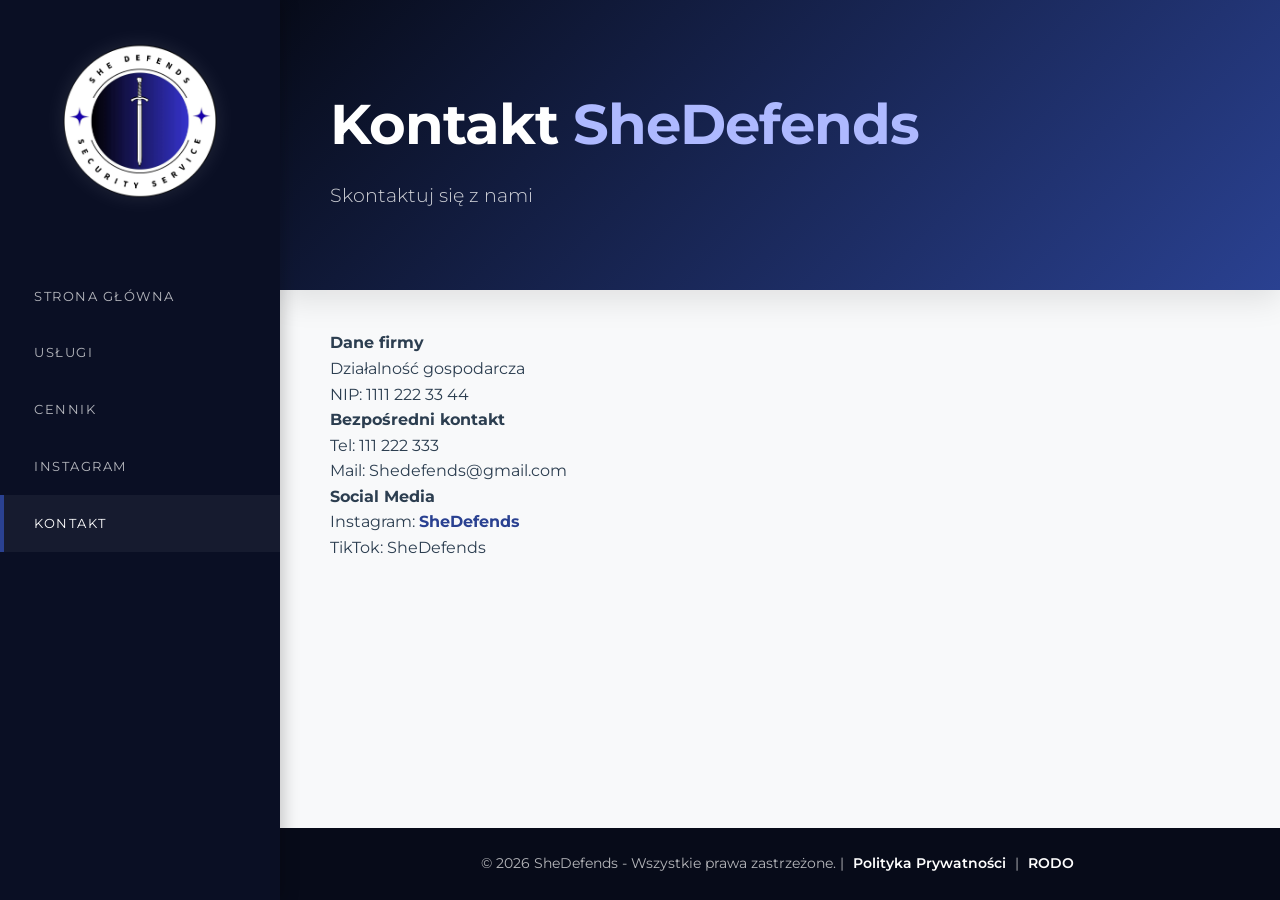
==== kontakt.html @ 5c24397f "Add files via upload" ====
<!DOCTYPE html>
<html lang="pl">
<head>
    <meta charset="UTF-8">
    <meta name="viewport" content="width=device-width, initial-scale=1.0">
    <title>SheDefends - Kontakt</title>
    <link href="https://fonts.googleapis.com/css2?family=Montserrat:wght@300;400;700&display=swap" rel="stylesheet">
    <link rel="stylesheet" href="style.css">
</head>
<body>
    <div class="container">
        <nav class="sidebar">
            <div class="logo-wrapper">
                <img src="logo.png" alt="Logo SheDefends" class="sidebar-logo">
            </div>
            <ul class="menu">
                <li><a href="index.html">Strona główna</a></li>
                <li><a href="uslugi.html">Usługi</a></li>
                <li><a href="cennik.html">Cennik</a></li>
                <li><a href="https://www.instagram.com/_shedefends_/" target="_blank">Instagram</a></li>
                <li><a href="kontakt.html" class="active">Kontakt</a></li>
            </ul>
        </nav>
        
        <main class="content">
            <header class="header-block">
                <h1>Kontakt <span class="accent">SheDefends</span></h1>
                <p class="subtitle">Skontaktuj się z nami</p>
            </header>

            <section class="about-section">
                <div class="services-grid">
                    <div class="service-card">
                        <strong>Dane firmy</strong>
                        <p>Działalność gospodarcza</p>
                        <p>NIP: 1111 222 33 44</p>
                    </div>
                    <div class="service-card">
                        <strong>Bezpośredni kontakt</strong>
                        <p>Tel: 111 222 333</p>
                        <p>Mail: <a href="mailto:Shedefends@gmail.com" style="color: var(--text-main); text-decoration: none;">Shedefends@gmail.com</a></p>
                    </div>
                    <div class="service-card">
                        <strong>Social Media</strong>
                        <p>Instagram: <a href="https://www.instagram.com/_shedefends_/" target="_blank" style="color: var(--accent-blue); font-weight: bold; text-decoration: none;">SheDefends</a></p>
                        <p>TikTok: SheDefends</p>
                    </div>
                </div>
            </section>

            <footer class="short-footer">
                <div class="footer-bottom">
                    <p>&copy; 2026 SheDefends - Wszystkie prawa zastrzeżone. | <a href="#">Polityka Prywatności</a> | <a href="#">RODO</a></p>
                </div>
            </footer>
        </main>
    </div>
</body>
</html>
---- style.css ----
:root {
    --primary-dark: #070b19;
    --sidebar-bg: #0a0f24;
    --accent-blue: #2a4191;
    --text-main: #2c3e50;
    --bg-light: #f8f9fa;
}

* {
    box-sizing: border-box;
    margin: 0;
    padding: 0;
}

body {
    font-family: 'Montserrat', sans-serif;
    background-color: var(--bg-light);
    color: var(--text-main);
    line-height: 1.6;
}

.container {
    display: flex;
    min-height: 100vh;
}

/* --- SIDEBAR --- */
.sidebar {
    width: 280px;
    background-color: var(--sidebar-bg);
    color: white;
    position: fixed;
    height: 100vh;
    display: flex;
    flex-direction: column;
    box-shadow: 4px 0 15px rgba(0,0,0,0.2);
    z-index: 100;
}

.logo-wrapper {
    padding: 40px 20px;
    text-align: center;
}

.sidebar-logo {
    width: 160px;
    height: 160px;
    object-fit: contain;
    filter: drop-shadow(0 0 10px rgba(255,255,255,0.1));
}

.menu {
    list-style: none;
    margin-top: 20px;
}

.menu li a {
    display: block;
    padding: 18px 30px;
    color: rgba(255,255,255,0.7);
    text-decoration: none;
    text-transform: uppercase;
    font-size: 13px;
    letter-spacing: 1.5px;
    transition: all 0.3s ease;
    border-left: 4px solid transparent;
}

.menu li a:hover, .menu li a.active {
    color: white;
    background: rgba(255,255,255,0.05);
    border-left: 4px solid var(--accent-blue);
}

/* --- MAIN CONTENT --- */
.content {
    margin-left: 280px; /* Szerokość sidebar */
    flex: 1;
    padding: 0;
    display: flex;
    flex-direction: column;
    min-height: 100vh;
}

/* --- HEADER BLOCK --- */
.header-block {
    background: linear-gradient(135deg, var(--primary-dark) 0%, var(--accent-blue) 100%);
    color: white;
    padding: 80px 50px;
    text-align: left;
    box-shadow: 0 10px 30px rgba(0,0,0,0.1);
    margin-bottom: 40px;
}

.header-block h1 {
    font-size: 3.5rem;
    font-weight: 700;
    letter-spacing: -1px;
    margin-bottom: 10px;
}

.header-block .accent {
    color: #aeb9ff;
}

.header-block .subtitle {
    font-size: 1.2rem;
    opacity: 0.8;
    font-weight: 300;
}

/* --- SEKCJA O NAS / USŁUGI --- */
.about-section {
    padding: 0 50px 50px 50px;
    max-width: 1200px;
}

.about-section h2 {
    font-size: 2rem;
    margin-bottom: 20px;
    color: var(--primary-dark);
    position: relative;
    padding-bottom: 10px;
}

.about-section h2::after {
    content: '';
    position: absolute;
    bottom: 0;
    left: 0;
    width: 60px;
    height: 4px;
    background: var(--accent-blue);
}

/* GRID USŁUG (Duże karty z pionowymi zdjęciami) */
.services-grid.large-grid {
    display: grid;
    grid-template-columns: repeat(auto-fit, minmax(400px, 1fr)); 
    gap: 40px;
    margin-top: 30px;
}

.service-card.large-card {
    background: white;
    padding: 0;
    border-radius: 15px;
    box-shadow: 0 10px 25px rgba(0,0,0,0.08);
    transition: transform 0.3s ease, box-shadow 0.3s ease;
    overflow: hidden;
    display: flex;
    flex-direction: column;
}

.service-card.large-card:hover {
    transform: translateY(-5px);
    box-shadow: 0 15px 35px rgba(0,0,0,0.12);
}

/* --- POPRAWIONE STYLIZACJA DLA PIONOWYCH ZDJĘĆ --- */
.card-image {
    width: 100%;
    /* 1. Usunięto stałą wysokość height: 450px */
    height: auto; 
    /* 2. Dodano portretowe proporcje ramki (Wysoka ramka) */
    aspect-ratio: 2 / 3; 
    /* 3. Powiedziano ramce, by kadrowała OD GÓRY, aby uratować głowy */
    object-position: top center; 
    
    object-fit: cover;
    border-bottom: 4px solid var(--accent-blue);
    transition: transform 0.5s ease;
}

.service-card.large-card:hover .card-image {
    transform: scale(1.05); 
}

/* Kontener na tekst pod zdjęciem */
.large-card strong {
    font-size: 1.5rem;
    color: var(--primary-dark);
    padding: 25px 25px 10px 25px;
    display: block;
}

.large-card p {
    font-size: 1.1rem;
    color: var(--text-main);
    padding: 0 25px 25px 25px;
}

/* Informacja pod siatką usług */
.update-info {
    margin-top: 40px;
    padding: 20px;
    background: #e9ecef;
    border-radius: 8px;
    font-style: italic;
    text-align: center;
}

/* --- SEKCJA OSTATNICH DZIAŁAŃ --- */
.activity-section {
    padding: 50px;
    max-width: 1000px;
    background-color: white;
    margin: 40px 50px 50px 50px;
    border-radius: 12px;
    box-shadow: 0 5px 15px rgba(0,0,0,0.03);
}

.activity-section h2 {
    font-size: 2rem;
    color: var(--primary-dark);
    margin-bottom: 10px;
}

.activity-feed {
    margin-top: 30px;
    display: flex;
    flex-direction: column;
    gap: 50px; 
}

.activity-item {
    padding-bottom: 40px;
    border-bottom: 1px solid #eee;
}

.activity-item:last-child {
    border-bottom: none;
    padding-bottom: 0;
}

.activity-date {
    display: inline-block;
    padding: 6px 12px;
    background-color: var(--primary-dark);
    color: white;
    border-radius: 4px;
    font-size: 0.85rem;
    font-weight: bold;
    margin-bottom: 15px;
}

.activity-item h3 {
    font-size: 1.8rem;
    color: var(--accent-blue);
    margin-bottom: 20px;
    line-height: 1.3;
}

/* Układ pionowy dla posta (zdjęcie, potem tekst) */
.activity-content {
    display: flex;
    flex-direction: column; 
    gap: 25px;
}

/* Zdjęcie w aktualnościach jako duży baner z uratowanymi głowami */
.activity-thumbnail {
    width: 100%;
    height: auto;
    /* Dodano kadrowanie od góry również tutaj */
    object-position: top center; 
    object-fit: cover;
    border-radius: 12px;
    box-shadow: 0 5px 15px rgba(0,0,0,0.1);
}

.activity-content p {
    font-size: 1.15rem;
    color: var(--text-main);
    line-height: 1.8;
}

.read-more {
    display: inline-block;
    margin-top: 20px;
    color: var(--accent-blue);
    text-decoration: none;
    font-weight: 700;
    font-size: 1rem;
    text-transform: uppercase;
    letter-spacing: 1px;
}

.read-more:hover {
    text-decoration: underline;
}

/* --- CENNIK (Ze strony cennik.html) --- */
.pricing-card {
    display: flex;
    flex-direction: column;
    justify-content: space-between;
    text-align: center;
    background: white;
    padding: 30px;
    border-radius: 12px;
    box-shadow: 0 5px 15px rgba(0,0,0,0.05);
    border-top: 4px solid var(--accent-blue);
}

.price-tag {
    font-size: 1.4rem;
    font-weight: 700;
    color: var(--accent-blue);
    margin-bottom: 15px;
    padding: 10px;
    background: rgba(42, 65, 145, 0.05);
    border-radius: 8px;
}

.pricing-features {
    list-style: none;
    margin-top: 15px;
    padding-top: 15px;
    border-top: 1px dashed #ddd;
    text-align: left;
    font-size: 0.9rem;
    color: #666;
}

.pricing-features li::before {
    content: "✓ ";
    color: var(--accent-blue);
    font-weight: bold;
}

/* --- MINIMALISTYCZNA STOPKA --- */
.short-footer {
    margin-top: auto; 
    padding: 25px 0;
    background-color: var(--primary-dark); 
    text-align: center;
}

.footer-bottom p {
    font-size: 0.85rem;
    color: rgba(255, 255, 255, 0.7); 
}

.footer-bottom a {
    color: white;
    text-decoration: none;
    margin: 0 5px;
    font-weight: 600;
    transition: color 0.3s;
}

.footer-bottom a:hover {
    color: var(--accent-blue);
    text-decoration: underline;
}

/* --- RESPONSYWNOŚĆ --- */
@media (max-width: 900px) {
    .container { flex-direction: column; }
    .sidebar { width: 100%; height: auto; position: relative; z-index: 1; }
    .content { margin-left: 0; }
    
    .header-block { padding: 50px 30px; }
    .header-block h1 { font-size: 2.2rem; }
    
    .about-section, .activity-section { padding: 30px; margin: 20px 0; }
    
    .services-grid.large-grid { grid-template-columns: 1fr; }
    
    /* Na telefonach ramka zdjęcia o proporcjach portretowych może być za duża. 
       Wracamy do stałej wysokości, ale z kadrowaniem od góry. */
    .card-image { 
        height: 350px; 
        aspect-ratio: auto; /* Wyłącza proporcje z głównego stylu */
        object-position: top center; 
    }
    
    .activity-thumbnail { height: auto; max-height: 300px; object-position: top center;}
}
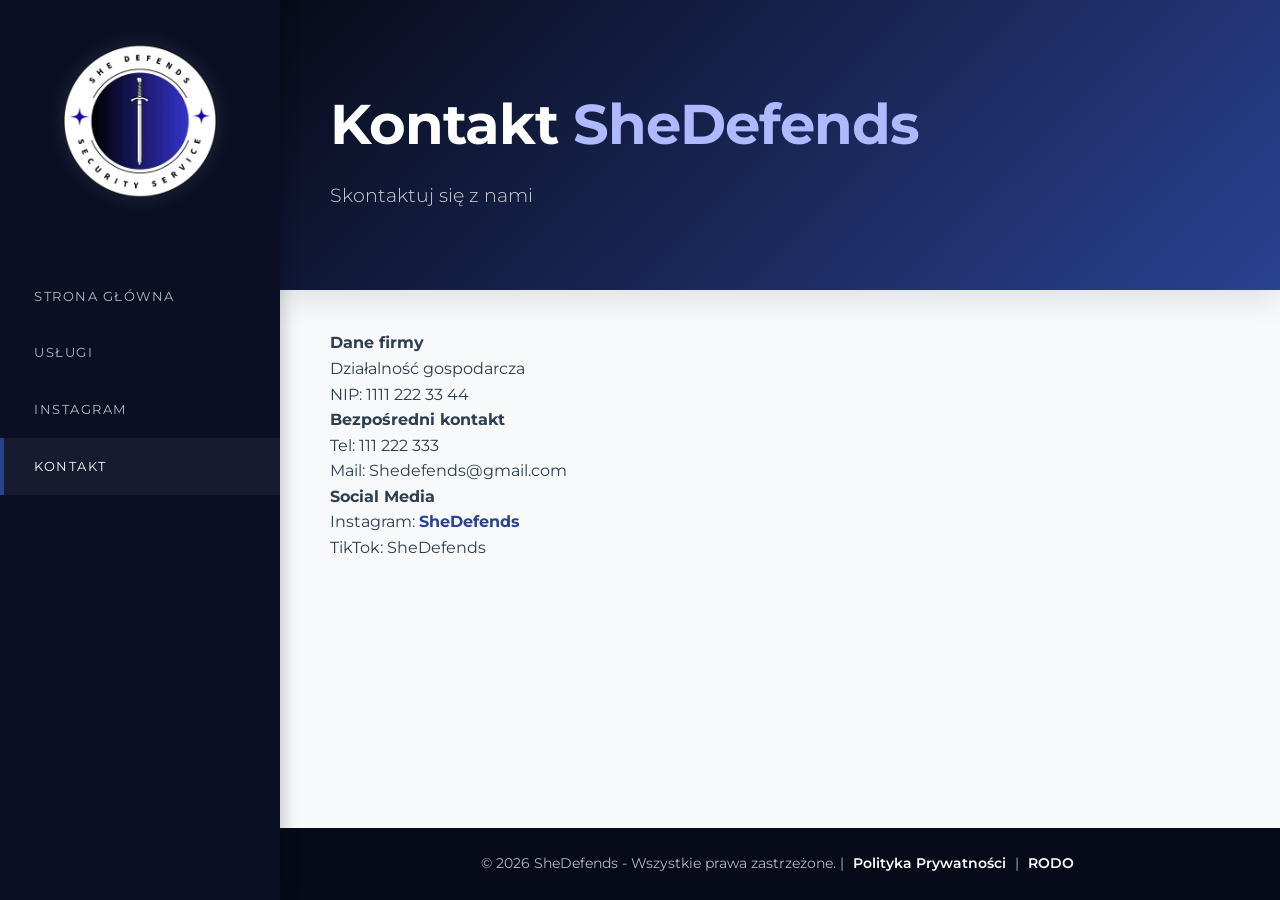
==== commit 158eb302: "Update kontakt.html" ====
--- a/kontakt.html
+++ b/kontakt.html
@@ -16,7 +16,6 @@
             <ul class="menu">
                 <li><a href="index.html">Strona główna</a></li>
                 <li><a href="uslugi.html">Usługi</a></li>
-                <li><a href="cennik.html">Cennik</a></li>
                 <li><a href="https://www.instagram.com/_shedefends_/" target="_blank">Instagram</a></li>
                 <li><a href="kontakt.html" class="active">Kontakt</a></li>
             </ul>
@@ -56,4 +55,4 @@
         </main>
     </div>
 </body>
-</html>+</html>
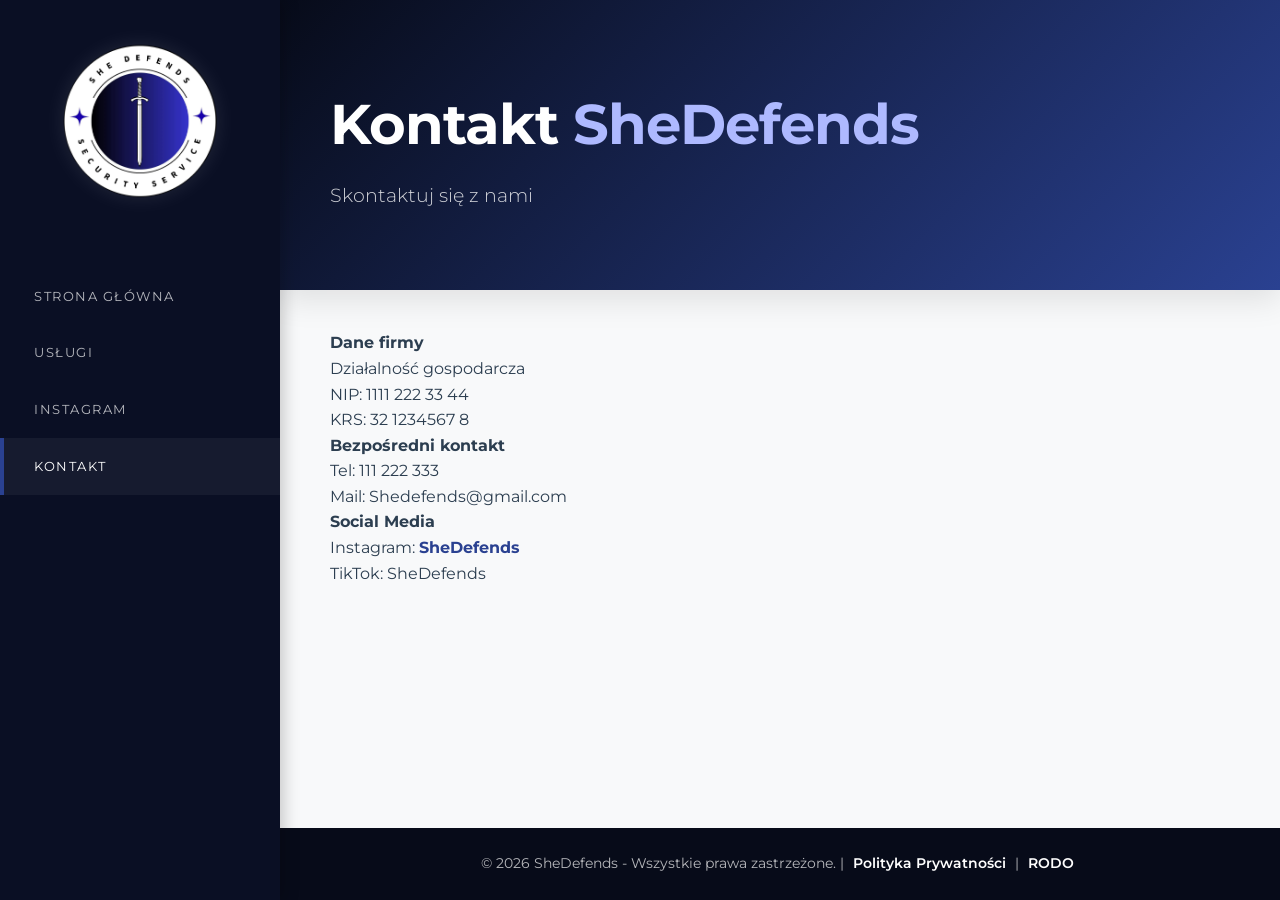
==== commit b87b1fe5: "Update kontakt.html" ====
--- a/kontakt.html
+++ b/kontakt.html
@@ -33,6 +33,7 @@
                         <strong>Dane firmy</strong>
                         <p>Działalność gospodarcza</p>
                         <p>NIP: 1111 222 33 44</p>
+                        <p>KRS: 32 1234567 8</p>
                     </div>
                     <div class="service-card">
                         <strong>Bezpośredni kontakt</strong>
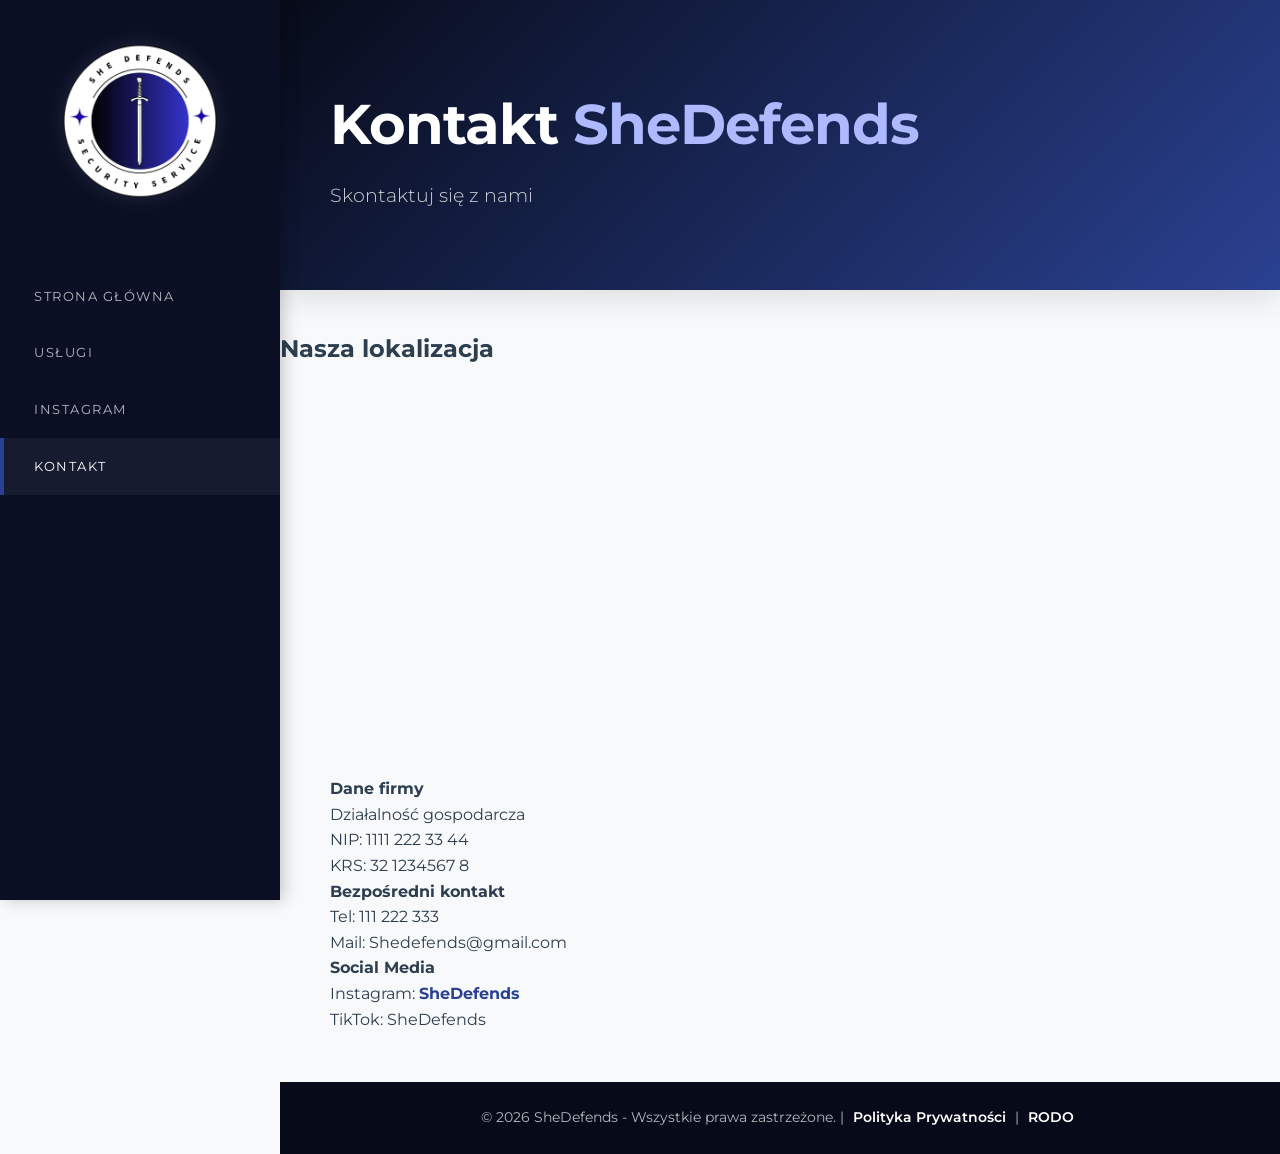
==== commit c5c0a03f: "Update kontakt.html" ====
--- a/kontakt.html
+++ b/kontakt.html
@@ -26,6 +26,13 @@
                 <h1>Kontakt <span class="accent">SheDefends</span></h1>
                 <p class="subtitle">Skontaktuj się z nami</p>
             </header>
+
+            <section class="map-section">
+                <h2>Nasza lokalizacja</h2>
+                <div class="map-container">
+                    <iframe src="https://www.google.com/maps/embed?pb=!1m18!1m12!1m3!1d156388.3543850543!2d20.896173264426462!3d52.23285502693898!2m3!1f0!2f0!3f0!3m2!1i1024!2i768!4f13.1!3m3!1m2!1s0x471ecc669a869f01%3A0x72f0be2a88ead3fc!2sWarszawa!5e0!3m2!1spl!2spl!4v1700000000000!5m2!1spl!2spl" width="100%" height="400" style="border:0;" allowfullscreen="" loading="lazy" referrerpolicy="no-referrer-when-downgrade"></iframe>
+                </div>
+            </section>
 
             <section class="about-section">
                 <div class="services-grid">
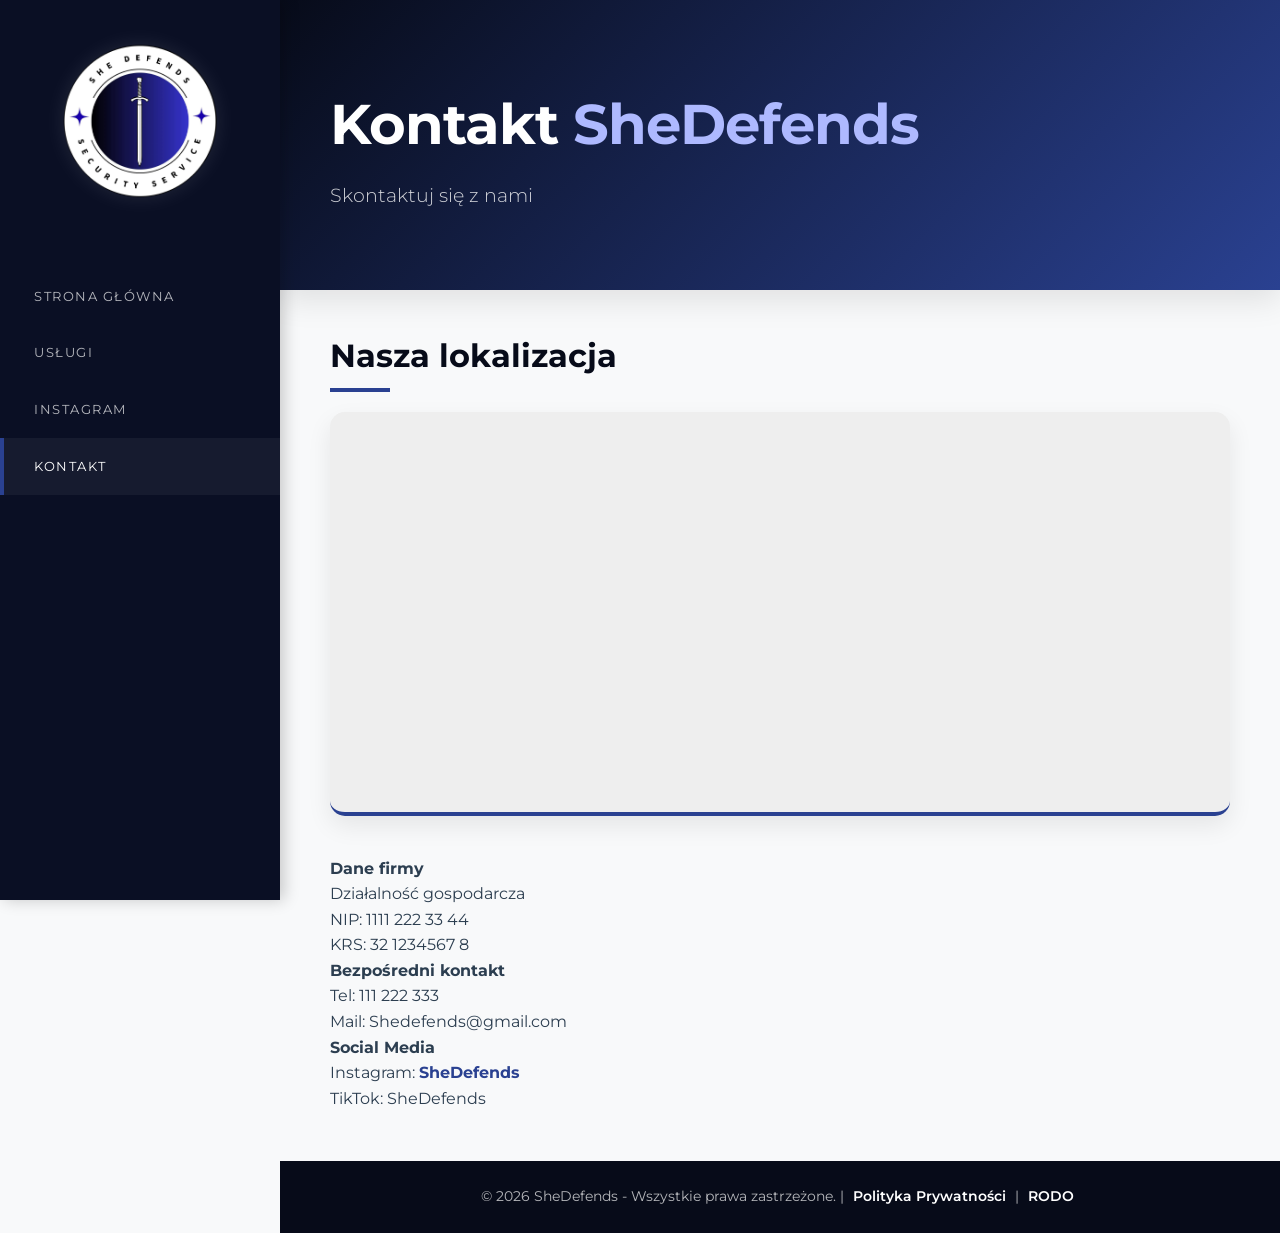
==== commit e5dc273f: "Update kontakt.html" ====
--- a/kontakt.html
+++ b/kontakt.html
@@ -30,7 +30,7 @@
             <section class="map-section">
                 <h2>Nasza lokalizacja</h2>
                 <div class="map-container">
-                    <iframe src="https://www.google.com/maps/embed?pb=!1m18!1m12!1m3!1d156388.3543850543!2d20.896173264426462!3d52.23285502693898!2m3!1f0!2f0!3f0!3m2!1i1024!2i768!4f13.1!3m3!1m2!1s0x471ecc669a869f01%3A0x72f0be2a88ead3fc!2sWarszawa!5e0!3m2!1spl!2spl!4v1700000000000!5m2!1spl!2spl" width="100%" height="400" style="border:0;" allowfullscreen="" loading="lazy" referrerpolicy="no-referrer-when-downgrade"></iframe>
+                    <iframe src="https://maps.app.goo.gl/AMSfzzwWR7V33rT36 width="100%" height="400" style="border:0;" allowfullscreen="" loading="lazy" referrerpolicy="no-referrer-when-downgrade"></iframe>
                 </div>
             </section>
 
--- a/style.css
+++ b/style.css
@@ -377,4 +377,57 @@
     }
     
     .activity-thumbnail { height: auto; max-height: 300px; object-position: top center;}
-}+}
+
+
+/* --- SEKCJA MAPY (kontakt.html) --- */
+.map-section {
+    padding: 0 50px;
+    max-width: 1200px;
+    margin-bottom: 40px; /* Odstęp między mapą a kartami kontaktowymi */
+}
+
+.map-section h2 {
+    font-size: 2rem;
+    margin-bottom: 20px;
+    color: var(--primary-dark);
+    position: relative;
+    padding-bottom: 10px;
+}
+
+.map-section h2::after {
+    content: '';
+    position: absolute;
+    bottom: 0;
+    left: 0;
+    width: 60px;
+    height: 4px;
+    background: var(--accent-blue);
+}
+
+.map-container {
+    width: 100%;
+    border-radius: 15px;
+    overflow: hidden;
+    box-shadow: 0 10px 25px rgba(0,0,0,0.08);
+    border-bottom: 4px solid var(--accent-blue);
+    background-color: #eee; /* Tło ładowania */
+}
+
+.map-container iframe {
+    display: block; /* Usuwa domyślny margines pod iframe */
+    width: 100%;
+    height: 400px;
+    border: none;
+}
+
+/* Responsywność dla mapy na telefonach */
+@media (max-width: 900px) {
+    .map-section {
+        padding: 0 30px;
+        margin-bottom: 30px;
+    }
+    .map-container iframe {
+        height: 300px;
+    }
+}
